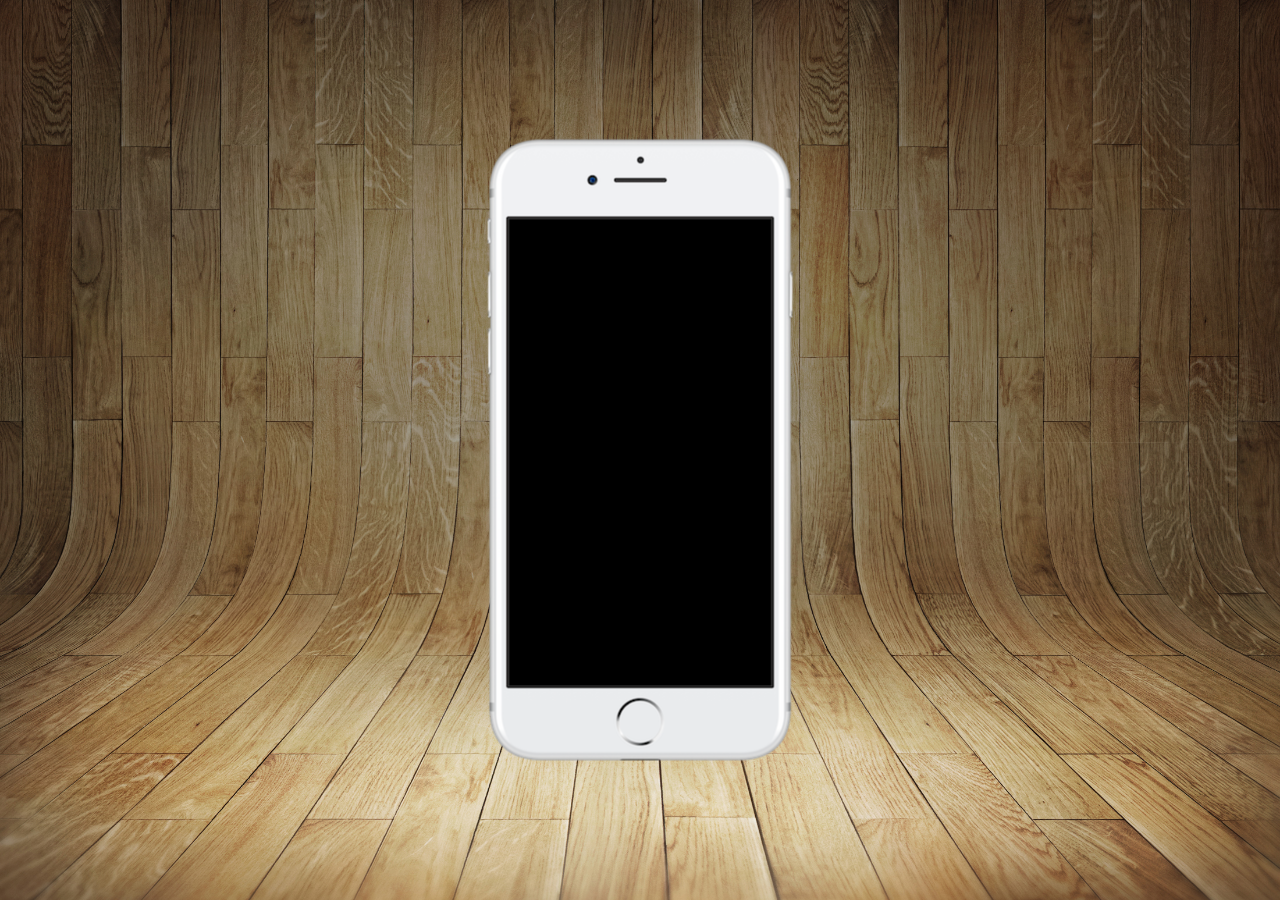
==== index.html @ c95988cb "project created" ====
<!DOCTYPE html>
<html lang="en">
<head>
    <meta charset="UTF-8">
    <meta name="viewport" content="width=device-width, initial-scale=1.0">
    <title>Social Media Project</title>
    <link rel="shortcut icon" href="favicon.ico" type="image/x-icon">
    <link rel="stylesheet" href="styles/style.css">
</head>
<body>
   <main>
    <section id="phone">

    </section>
    <section id="social-network">

    </section>
   </main> 
</body>
</html>
---- styles/style.css ----
@charset "UTF-8";

*{
    margin: 0px;
    padding: 0px;
    font-family: 'Segoe UI', Tahoma, Geneva, Verdana, sans-serif;
}

html, body {
    height: 100vh;
    width: 100vw;
    background-color: black;
}

main {
    height: 100vh;
    position: relative;
   
}

body{
    background: url('../images/fundo-madeira.jpg') no-repeat top center;
    background-size: cover;
    background-attachment: fixed;
}

section#phone {
    position: absolute;
    top: 50%;
    left: 50%;
    transform: translate(-50%, -50%);
    height: 627px;
    width: 311px;
    background-color: blue;
    background: url('../images/frame-iphone.png');
    background-repeat: no-repeat;
    background-position: center;

}
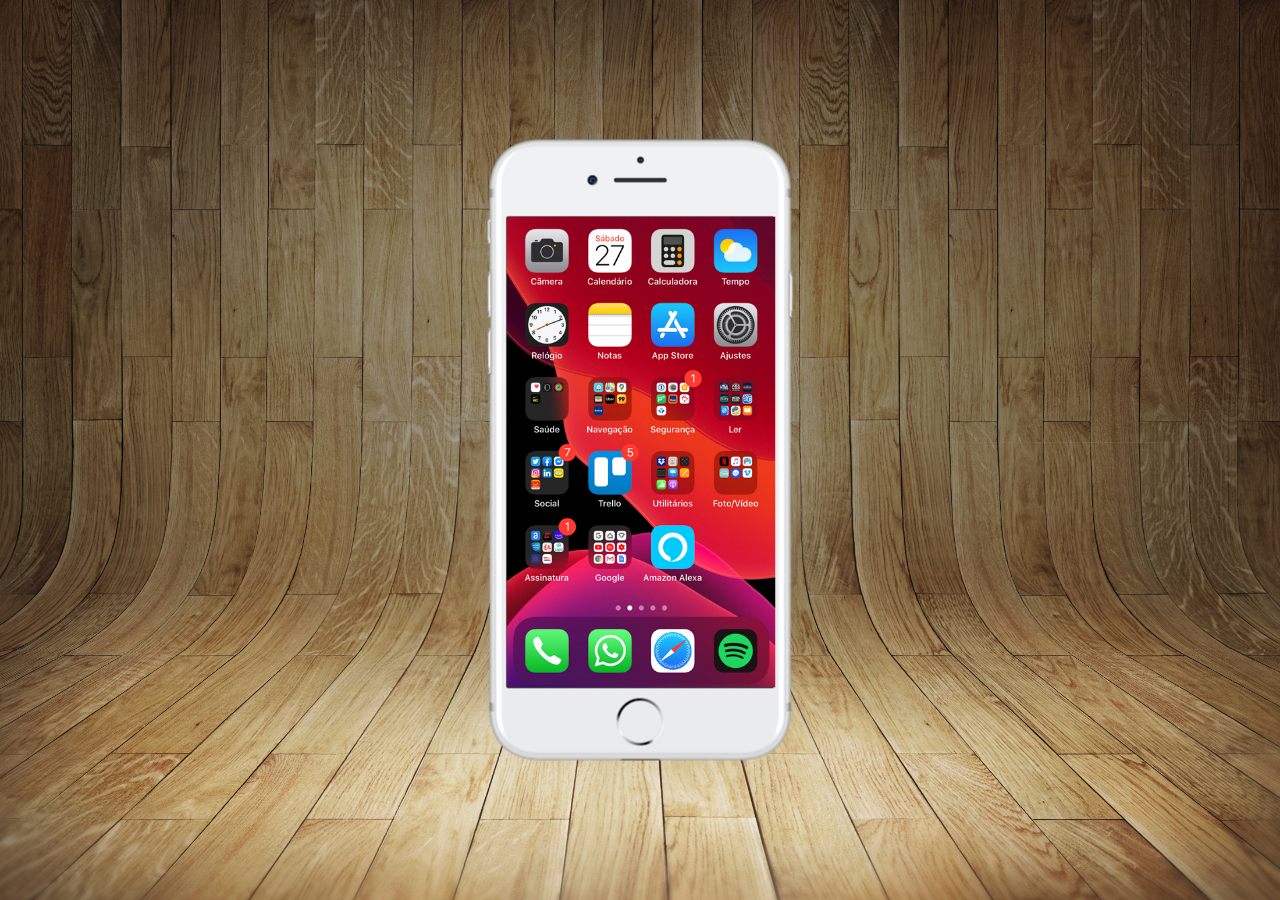
==== commit b9c0413f: "home screen created" ====
--- a/index.html
+++ b/index.html
@@ -10,7 +10,7 @@
 <body>
    <main>
     <section id="phone">
-
+       <iframe src="home.html" frameborder="0" name="screen" id="screen"></iframe>
     </section>
     <section id="social-network">
 
--- a/styles/style.css
+++ b/styles/style.css
@@ -36,4 +36,12 @@
     background-repeat: no-repeat;
     background-position: center;
 
+}
+
+iframe#screen {
+    position: relative;
+    top: 80px;
+    left: 22px;
+    width: 269px;
+    height: 471px;
 }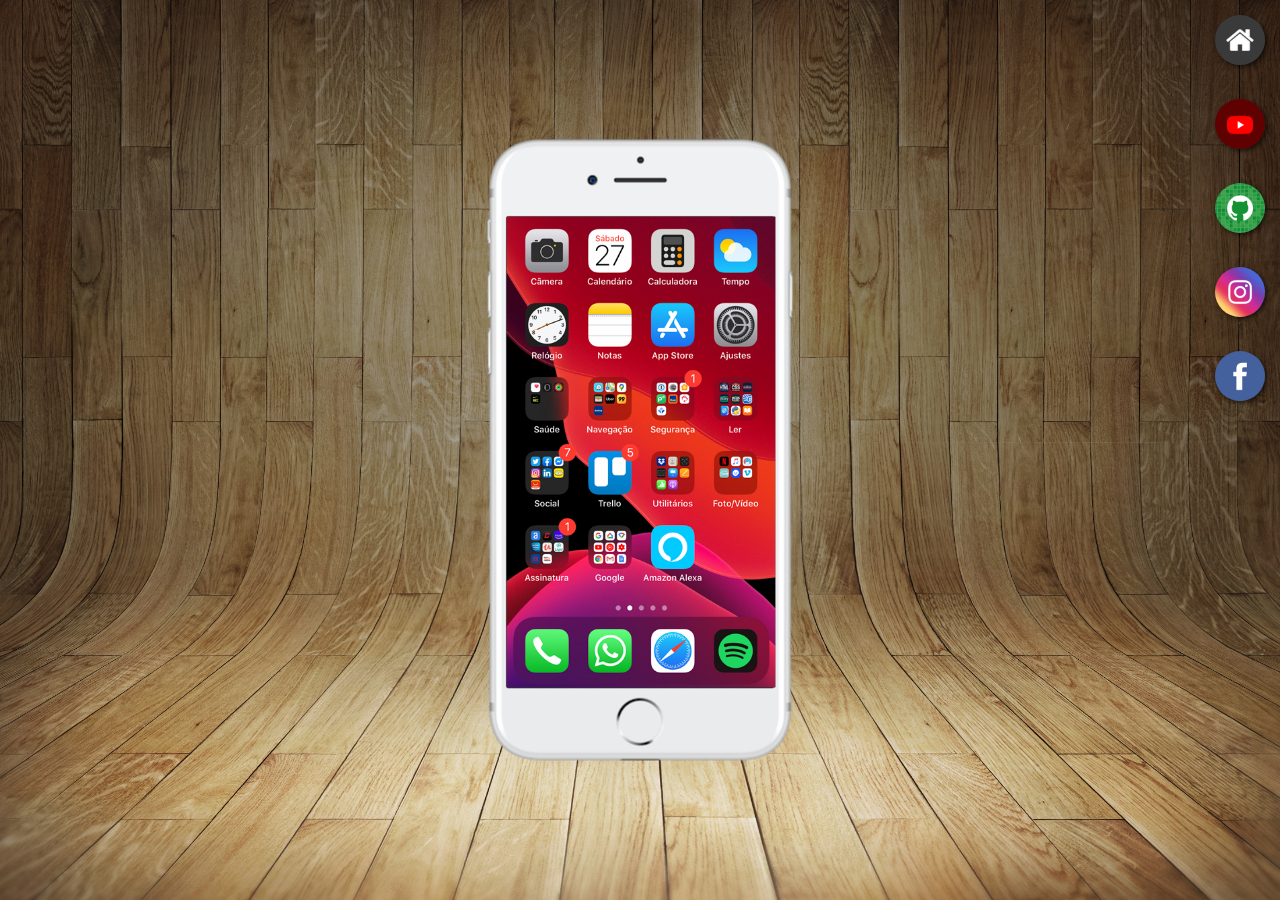
==== commit 3428ed5a: "buttons created" ====
--- a/index.html
+++ b/index.html
@@ -10,10 +10,17 @@
 <body>
    <main>
     <section id="phone">
-       <iframe src="home.html" frameborder="0" name="screen" id="screen"></iframe>
+       <iframe src="home.html" frameborder="0" name="screen" id="screen">
+        Your Server isn't compatible
+       </iframe>
     </section>
     <section id="social-network">
-
+        <a href="" target="screen"> <img src="images/logo-home.jpg" alt="home logo"></a> <br>
+        <a href="" target="screen"><img src="images/logo-youtube.jpg" alt="youtube"></a> <br>
+        <a href="" target="screen"><img src="images/logo-github.jpg" alt=""></a> <br>
+        <a href="" target="screen"><img src="images/logo-instagram.jpg" alt=""></a> <br>
+        <a href="" target="screen"><img src="images/logo-facebook.jpg" alt=""></a> <br>
+        
     </section>
    </main> 
 </body>
--- a/styles/style.css
+++ b/styles/style.css
@@ -44,4 +44,23 @@
     left: 22px;
     width: 269px;
     height: 471px;
+}
+
+section#social-network img {
+    width: 50px;
+    margin: 15px;
+    border-radius: 50%;
+    box-shadow: 2px 2px 5px rgba(0, 0, 0, 0.644);
+    box-sizing: border-box;
+}
+
+section#social-network {
+    text-align: right;
+}
+
+section#social-network img:hover {
+    border: 3px solid rgba(255, 255, 255, 0.636);
+    transform: translate(-3px, -3px);
+    box-shadow: 5px 5px 10px rgba(0, 0, 0, 0.527);
+    transition: transform .3s, border 1s;
 }